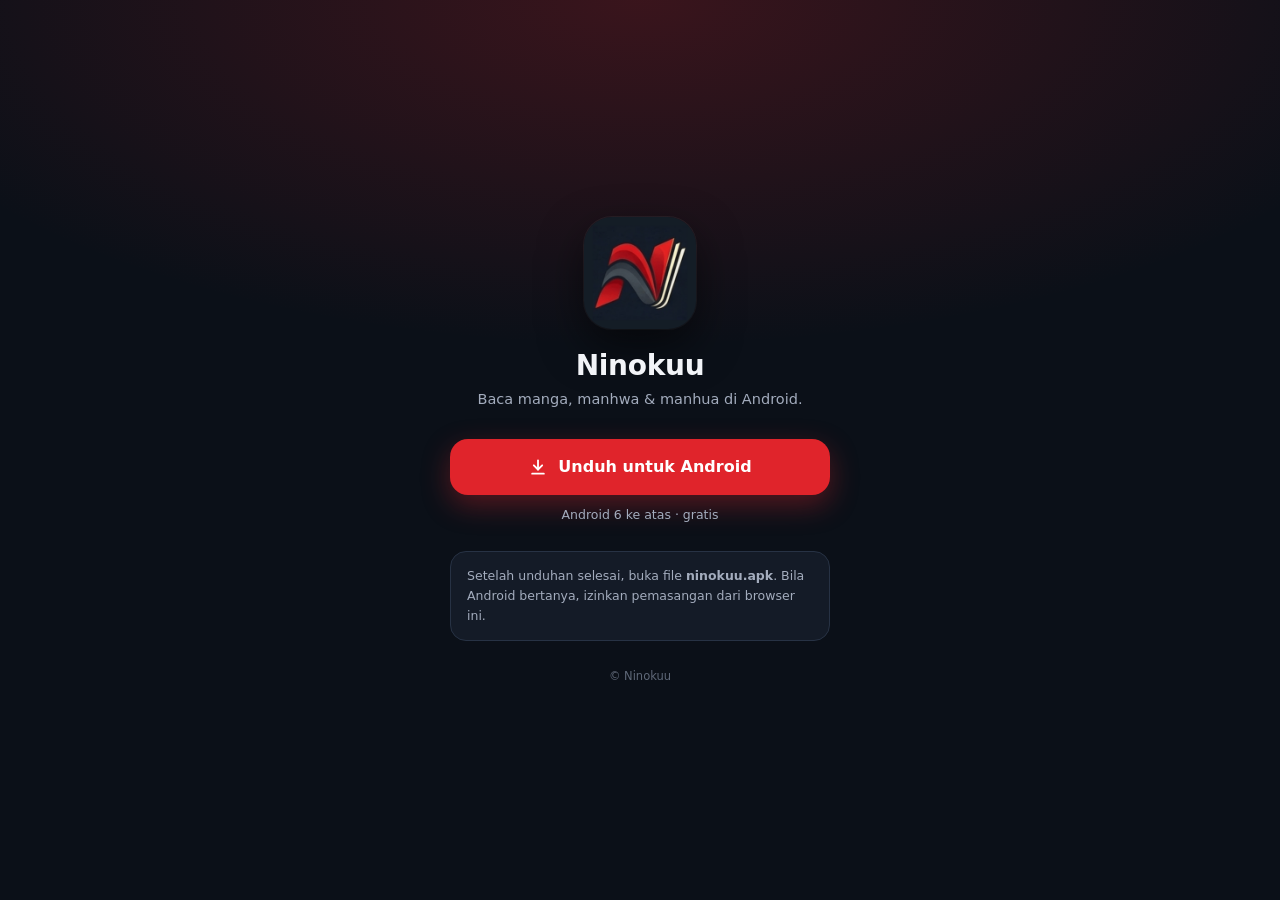
==== index.html @ 7bad00ee "Landing page ninokuu.site: ikon aplikasi & tombol unduh APK Co-Authored-By: Claude Opus 5.5 <noreply" ====
<!DOCTYPE html>
<html lang="id">
<head>
<meta charset="utf-8">
<meta name="viewport" content="width=device-width, initial-scale=1, viewport-fit=cover">
<title>Ninokuu · Baca manga, manhwa & manhua</title>
<meta name="description" content="Unduh aplikasi Android Ninokuu untuk membaca manga, manhwa, dan manhua.">
<meta name="theme-color" content="#0B1018">
<meta property="og:title" content="Ninokuu">
<meta property="og:description" content="Unduh aplikasi Android Ninokuu untuk membaca manga, manhwa, dan manhua.">
<meta property="og:image" content="https://ninokuu.site/icon.png">
<meta http-equiv="Content-Security-Policy" content="default-src 'self'; img-src 'self' data:; style-src 'self' 'unsafe-inline'; script-src 'self' 'unsafe-inline'; connect-src https://api.github.com">
<link rel="icon" href="favicon.png">
<style>
  :root { --bg: #0B1018; --s1: #141B27; --line: #273244; --tx: #F2F4F8; --mu: #A3ACBD; --red: #E0242B; }
  * { box-sizing: border-box; }
  html, body { margin: 0; min-height: 100%; background: var(--bg); color: var(--tx);
    font-family: "Plus Jakarta Sans", system-ui, -apple-system, "Segoe UI", Roboto, sans-serif; -webkit-font-smoothing: antialiased; }
  body { min-height: 100svh; display: flex; align-items: center; justify-content: center; padding: 32px 20px calc(32px + env(safe-area-inset-bottom));
    background: radial-gradient(90% 55% at 50% 0%, rgba(224, 36, 43, .22), transparent 70%), var(--bg); }
  main { width: 100%; max-width: 380px; display: flex; flex-direction: column; align-items: center; text-align: center; }
  .icon { width: 112px; height: 112px; border-radius: 28px; box-shadow: 0 18px 44px rgba(0, 0, 0, .55), 0 0 0 1px rgba(255, 255, 255, .06); }
  h1 { margin: 20px 0 6px; font-size: 28px; font-weight: 800; letter-spacing: -.01em; }
  .sub { margin: 0; color: var(--mu); font-size: 14.5px; line-height: 1.55; }
  .btn { margin-top: 28px; width: 100%; min-height: 56px; display: flex; align-items: center; justify-content: center; gap: 10px;
    border-radius: 18px; background: var(--red); color: #fff; font-size: 16px; font-weight: 800; text-decoration: none;
    box-shadow: 0 10px 28px rgba(224, 36, 43, .35); transition: transform .15s, opacity .2s; -webkit-tap-highlight-color: transparent; }
  .btn:active { transform: scale(.98); }
  .btn.busy { opacity: .6; pointer-events: none; }
  .meta { margin-top: 12px; min-height: 18px; color: var(--mu); font-size: 12.5px; }
  .note { margin-top: 26px; padding: 14px 16px; border-radius: 16px; background: var(--s1); border: 1px solid var(--line);
    color: var(--mu); font-size: 12.5px; line-height: 1.6; text-align: left; }
  footer { margin-top: 28px; color: #5F6878; font-size: 11.5px; }
</style>
</head>
<body>
<main>
  <img class="icon" src="icon.png" alt="Ikon aplikasi Ninokuu" width="112" height="112">
  <h1>Ninokuu</h1>
  <p class="sub">Baca manga, manhwa &amp; manhua di Android.</p>
  <a class="btn" id="dl" href="https://github.com/Rexxaply/NinoKuu-Manga/releases/download/apk-terbaru/ninokuu.apk" rel="noopener">
    <svg width="20" height="20" viewBox="0 0 24 24" fill="none" stroke="currentColor" stroke-width="2.2" stroke-linecap="round" stroke-linejoin="round" aria-hidden="true"><path d="M12 4v11"/><path d="m7 10 5 5 5-5"/><path d="M5 20h14"/></svg>
    <span id="dlt">Unduh untuk Android</span>
  </a>
  <div class="meta" id="meta">Android 6 ke atas · gratis</div>
  <div class="note">Setelah unduhan selesai, buka file <b>ninokuu.apk</b>. Bila Android bertanya, izinkan pemasangan dari browser ini.</div>
  <footer>© Ninokuu</footer>
</main>
<script>
  // satu ketukan = satu unduhan: tombol dikunci sebentar supaya tidak memicu unduhan berulang
  const btn = document.getElementById("dl"), txt = document.getElementById("dlt");
  btn.addEventListener("click", (e) => {
    if (btn.classList.contains("busy")) { e.preventDefault(); return; }
    btn.classList.add("busy"); txt.textContent = "Unduhan dimulai…";
    setTimeout(() => { btn.classList.remove("busy"); txt.textContent = "Unduh lagi"; }, 8000);
  });
  // versi & ukuran terbaru dari rilis GitHub (tanpa ini halaman tetap berfungsi)
  fetch("https://api.github.com/repos/Rexxaply/NinoKuu-Manga/releases/tags/apk-terbaru", { headers: { Accept: "application/vnd.github+json" } })
    .then((r) => (r.ok ? r.json() : null)).then((j) => {
      if (!j) return;
      const v = (String(j.name || "").match(/v(\d+\.\d+\.\d+)/) || [])[1];
      const a = (j.assets || []).find((x) => /\.apk$/i.test(x.name));
      const mb = a ? (a.size / 1048576).toFixed(1).replace(".", ",") + " MB" : "";
      document.getElementById("meta").textContent = [v && "Versi " + v, mb, "Android 6 ke atas"].filter(Boolean).join(" · ");
    }).catch(() => {});
</script>
</body>
</html>
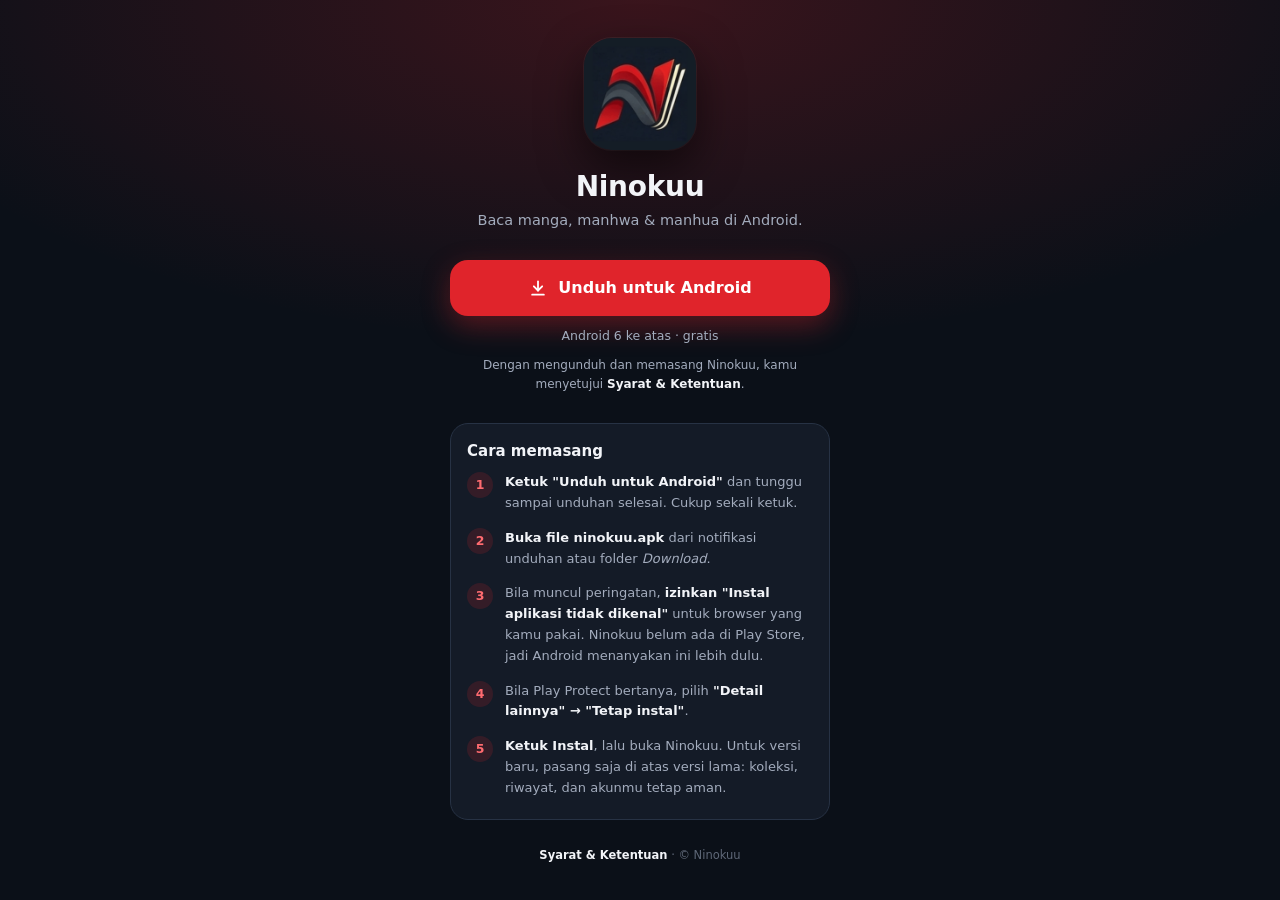
==== commit a12811d5: "Panduan memasang dan halaman Syarat & Ketentuan Co-Authored-By: Claude Opus 5.5 <noreply@anthropic.c" ====
--- a/index.html
+++ b/index.html
@@ -28,8 +28,15 @@
   .btn:active { transform: scale(.98); }
   .btn.busy { opacity: .6; pointer-events: none; }
   .meta { margin-top: 12px; min-height: 18px; color: var(--mu); font-size: 12.5px; }
-  .note { margin-top: 26px; padding: 14px 16px; border-radius: 16px; background: var(--s1); border: 1px solid var(--line);
-    color: var(--mu); font-size: 12.5px; line-height: 1.6; text-align: left; }
+  .agree { margin: 10px 0 0; color: var(--mu); font-size: 12px; line-height: 1.55; }
+  .agree a, footer a { color: var(--tx); font-weight: 700; text-decoration: none; }
+  .guide { margin-top: 30px; width: 100%; padding: 18px 16px 6px; border-radius: 18px; background: var(--s1); border: 1px solid var(--line); text-align: left; }
+  .guide h2 { margin: 0 0 12px; font-size: 15px; font-weight: 800; }
+  .guide ol { margin: 0; padding: 0; list-style: none; counter-reset: s; }
+  .guide li { counter-increment: s; position: relative; padding: 0 0 14px 38px; color: var(--mu); font-size: 13px; line-height: 1.6; }
+  .guide li::before { content: counter(s); position: absolute; left: 0; top: 0; width: 26px; height: 26px; border-radius: 50%;
+    display: grid; place-items: center; background: rgba(224, 36, 43, .16); color: #FF6B70; font-size: 12.5px; font-weight: 800; }
+  .guide li b { color: var(--tx); }
   footer { margin-top: 28px; color: #5F6878; font-size: 11.5px; }
 </style>
 </head>
@@ -43,8 +50,18 @@
     <span id="dlt">Unduh untuk Android</span>
   </a>
   <div class="meta" id="meta">Android 6 ke atas · gratis</div>
-  <div class="note">Setelah unduhan selesai, buka file <b>ninokuu.apk</b>. Bila Android bertanya, izinkan pemasangan dari browser ini.</div>
-  <footer>© Ninokuu</footer>
+  <p class="agree">Dengan mengunduh dan memasang Ninokuu, kamu menyetujui <a href="syarat/">Syarat &amp; Ketentuan</a>.</p>
+  <section class="guide" aria-labelledby="cara">
+    <h2 id="cara">Cara memasang</h2>
+    <ol>
+      <li><b>Ketuk "Unduh untuk Android"</b> dan tunggu sampai unduhan selesai. Cukup sekali ketuk.</li>
+      <li><b>Buka file ninokuu.apk</b> dari notifikasi unduhan atau folder <i>Download</i>.</li>
+      <li>Bila muncul peringatan, <b>izinkan "Instal aplikasi tidak dikenal"</b> untuk browser yang kamu pakai. Ninokuu belum ada di Play Store, jadi Android menanyakan ini lebih dulu.</li>
+      <li>Bila Play Protect bertanya, pilih <b>"Detail lainnya" → "Tetap instal"</b>.</li>
+      <li><b>Ketuk Instal</b>, lalu buka Ninokuu. Untuk versi baru, pasang saja di atas versi lama: koleksi, riwayat, dan akunmu tetap aman.</li>
+    </ol>
+  </section>
+  <footer><a href="syarat/">Syarat &amp; Ketentuan</a> · © Ninokuu</footer>
 </main>
 <script>
   // satu ketukan = satu unduhan: tombol dikunci sebentar supaya tidak memicu unduhan berulang
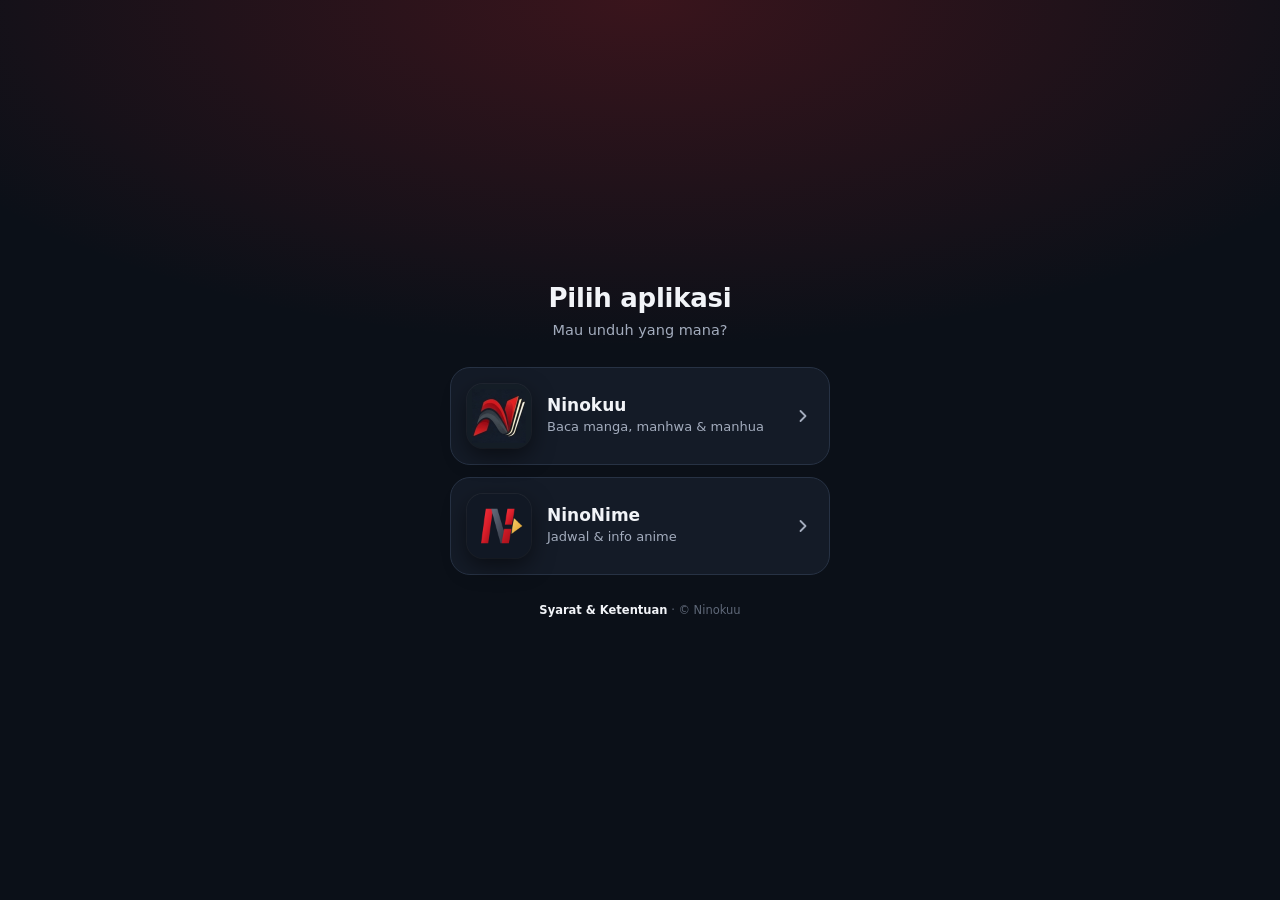
==== commit 62de3ef9: "Beranda jadi pemilih Ninokuu/NinoNime; unduhan Ninokuu pindah ke /ninokuu/; NinoNime punya halaman u" ====
--- a/index.html
+++ b/index.html
@@ -3,13 +3,13 @@
 <head>
 <meta charset="utf-8">
 <meta name="viewport" content="width=device-width, initial-scale=1, viewport-fit=cover">
-<title>Ninokuu · Baca manga, manhwa & manhua</title>
-<meta name="description" content="Unduh aplikasi Android Ninokuu untuk membaca manga, manhwa, dan manhua.">
+<title>Ninokuu · Pilih aplikasi</title>
+<meta name="description" content="Unduh aplikasi Android Ninokuu (manga, manhwa, manhua) atau NinoNime (jadwal &amp; info anime).">
 <meta name="theme-color" content="#0B1018">
-<meta property="og:title" content="Ninokuu">
-<meta property="og:description" content="Unduh aplikasi Android Ninokuu untuk membaca manga, manhwa, dan manhua.">
+<meta property="og:title" content="Ninokuu & NinoNime">
+<meta property="og:description" content="Pilih aplikasi yang ingin kamu unduh.">
 <meta property="og:image" content="https://ninokuu.site/icon.png">
-<meta http-equiv="Content-Security-Policy" content="default-src 'self'; img-src 'self' data:; style-src 'self' 'unsafe-inline'; script-src 'self' 'unsafe-inline'; connect-src https://api.github.com">
+<meta http-equiv="Content-Security-Policy" content="default-src 'self'; img-src 'self' data:; style-src 'self' 'unsafe-inline'">
 <link rel="icon" href="favicon.png">
 <style>
   :root { --bg: #0B1018; --s1: #141B27; --line: #273244; --tx: #F2F4F8; --mu: #A3ACBD; --red: #E0242B; }
@@ -18,68 +18,35 @@
     font-family: "Plus Jakarta Sans", system-ui, -apple-system, "Segoe UI", Roboto, sans-serif; -webkit-font-smoothing: antialiased; }
   body { min-height: 100svh; display: flex; align-items: center; justify-content: center; padding: 32px 20px calc(32px + env(safe-area-inset-bottom));
     background: radial-gradient(90% 55% at 50% 0%, rgba(224, 36, 43, .22), transparent 70%), var(--bg); }
-  main { width: 100%; max-width: 380px; display: flex; flex-direction: column; align-items: center; text-align: center; }
-  .icon { width: 112px; height: 112px; border-radius: 28px; box-shadow: 0 18px 44px rgba(0, 0, 0, .55), 0 0 0 1px rgba(255, 255, 255, .06); }
-  h1 { margin: 20px 0 6px; font-size: 28px; font-weight: 800; letter-spacing: -.01em; }
-  .sub { margin: 0; color: var(--mu); font-size: 14.5px; line-height: 1.55; }
-  .btn { margin-top: 28px; width: 100%; min-height: 56px; display: flex; align-items: center; justify-content: center; gap: 10px;
-    border-radius: 18px; background: var(--red); color: #fff; font-size: 16px; font-weight: 800; text-decoration: none;
-    box-shadow: 0 10px 28px rgba(224, 36, 43, .35); transition: transform .15s, opacity .2s; -webkit-tap-highlight-color: transparent; }
-  .btn:active { transform: scale(.98); }
-  .btn.busy { opacity: .6; pointer-events: none; }
-  .meta { margin-top: 12px; min-height: 18px; color: var(--mu); font-size: 12.5px; }
-  .agree { margin: 10px 0 0; color: var(--mu); font-size: 12px; line-height: 1.55; }
-  .agree a, footer a { color: var(--tx); font-weight: 700; text-decoration: none; }
-  .guide { margin-top: 30px; width: 100%; padding: 18px 16px 6px; border-radius: 18px; background: var(--s1); border: 1px solid var(--line); text-align: left; }
-  .guide h2 { margin: 0 0 12px; font-size: 15px; font-weight: 800; }
-  .guide ol { margin: 0; padding: 0; list-style: none; counter-reset: s; }
-  .guide li { counter-increment: s; position: relative; padding: 0 0 14px 38px; color: var(--mu); font-size: 13px; line-height: 1.6; }
-  .guide li::before { content: counter(s); position: absolute; left: 0; top: 0; width: 26px; height: 26px; border-radius: 50%;
-    display: grid; place-items: center; background: rgba(224, 36, 43, .16); color: #FF6B70; font-size: 12.5px; font-weight: 800; }
-  .guide li b { color: var(--tx); }
+  main { width: 100%; max-width: 380px; text-align: center; }
+  h1 { margin: 0 0 6px; font-size: 26px; font-weight: 800; letter-spacing: -.01em; }
+  .sub { margin: 0 0 26px; color: var(--mu); font-size: 14.5px; line-height: 1.55; }
+  .app { display: flex; align-items: center; gap: 16px; margin-top: 12px; padding: 16px; border-radius: 20px; text-align: left; text-decoration: none; color: var(--tx);
+    background: var(--s1); border: 1px solid var(--line); transition: transform .15s, border-color .2s; -webkit-tap-highlight-color: transparent; }
+  .app:active { transform: scale(.98); border-color: var(--red); }
+  .app img { width: 64px; height: 64px; border-radius: 16px; flex: none; box-shadow: 0 8px 22px rgba(0, 0, 0, .5), 0 0 0 1px rgba(255, 255, 255, .06); }
+  .app b { display: block; font-size: 17px; font-weight: 800; }
+  .app span { display: block; margin-top: 3px; color: var(--mu); font-size: 13px; line-height: 1.45; }
+  .app svg { margin-left: auto; flex: none; color: var(--mu); }
   footer { margin-top: 28px; color: #5F6878; font-size: 11.5px; }
+  footer a { color: var(--tx); font-weight: 700; text-decoration: none; }
 </style>
 </head>
 <body>
 <main>
-  <img class="icon" src="icon.png" alt="Ikon aplikasi Ninokuu" width="112" height="112">
-  <h1>Ninokuu</h1>
-  <p class="sub">Baca manga, manhwa &amp; manhua di Android.</p>
-  <a class="btn" id="dl" href="https://github.com/Rexxaply/NinoKuu-Manga/releases/download/apk-terbaru/ninokuu.apk" rel="noopener">
-    <svg width="20" height="20" viewBox="0 0 24 24" fill="none" stroke="currentColor" stroke-width="2.2" stroke-linecap="round" stroke-linejoin="round" aria-hidden="true"><path d="M12 4v11"/><path d="m7 10 5 5 5-5"/><path d="M5 20h14"/></svg>
-    <span id="dlt">Unduh untuk Android</span>
+  <h1>Pilih aplikasi</h1>
+  <p class="sub">Mau unduh yang mana?</p>
+  <a class="app" href="ninokuu/">
+    <img src="icon.png" alt="" width="64" height="64">
+    <div><b>Ninokuu</b><span>Baca manga, manhwa &amp; manhua</span></div>
+    <svg width="20" height="20" viewBox="0 0 24 24" fill="none" stroke="currentColor" stroke-width="2.2" stroke-linecap="round" stroke-linejoin="round" aria-hidden="true"><path d="m9 6 6 6-6 6"/></svg>
   </a>
-  <div class="meta" id="meta">Android 6 ke atas · gratis</div>
-  <p class="agree">Dengan mengunduh dan memasang Ninokuu, kamu menyetujui <a href="syarat/">Syarat &amp; Ketentuan</a>.</p>
-  <section class="guide" aria-labelledby="cara">
-    <h2 id="cara">Cara memasang</h2>
-    <ol>
-      <li><b>Ketuk "Unduh untuk Android"</b> dan tunggu sampai unduhan selesai. Cukup sekali ketuk.</li>
-      <li><b>Buka file ninokuu.apk</b> dari notifikasi unduhan atau folder <i>Download</i>.</li>
-      <li>Bila muncul peringatan, <b>izinkan "Instal aplikasi tidak dikenal"</b> untuk browser yang kamu pakai. Ninokuu belum ada di Play Store, jadi Android menanyakan ini lebih dulu.</li>
-      <li>Bila Play Protect bertanya, pilih <b>"Detail lainnya" → "Tetap instal"</b>.</li>
-      <li><b>Ketuk Instal</b>, lalu buka Ninokuu. Untuk versi baru, pasang saja di atas versi lama: koleksi, riwayat, dan akunmu tetap aman.</li>
-    </ol>
-  </section>
+  <a class="app" href="ninonime/">
+    <img src="ninonime/app/icons/icon-192.png" alt="" width="64" height="64">
+    <div><b>NinoNime</b><span>Jadwal &amp; info anime</span></div>
+    <svg width="20" height="20" viewBox="0 0 24 24" fill="none" stroke="currentColor" stroke-width="2.2" stroke-linecap="round" stroke-linejoin="round" aria-hidden="true"><path d="m9 6 6 6-6 6"/></svg>
+  </a>
   <footer><a href="syarat/">Syarat &amp; Ketentuan</a> · © Ninokuu</footer>
 </main>
-<script>
-  // satu ketukan = satu unduhan: tombol dikunci sebentar supaya tidak memicu unduhan berulang
-  const btn = document.getElementById("dl"), txt = document.getElementById("dlt");
-  btn.addEventListener("click", (e) => {
-    if (btn.classList.contains("busy")) { e.preventDefault(); return; }
-    btn.classList.add("busy"); txt.textContent = "Unduhan dimulai…";
-    setTimeout(() => { btn.classList.remove("busy"); txt.textContent = "Unduh lagi"; }, 8000);
-  });
-  // versi & ukuran terbaru dari rilis GitHub (tanpa ini halaman tetap berfungsi)
-  fetch("https://api.github.com/repos/Rexxaply/NinoKuu-Manga/releases/tags/apk-terbaru", { headers: { Accept: "application/vnd.github+json" } })
-    .then((r) => (r.ok ? r.json() : null)).then((j) => {
-      if (!j) return;
-      const v = (String(j.name || "").match(/v(\d+\.\d+\.\d+)/) || [])[1];
-      const a = (j.assets || []).find((x) => /\.apk$/i.test(x.name));
-      const mb = a ? (a.size / 1048576).toFixed(1).replace(".", ",") + " MB" : "";
-      document.getElementById("meta").textContent = [v && "Versi " + v, mb, "Android 6 ke atas"].filter(Boolean).join(" · ");
-    }).catch(() => {});
-</script>
 </body>
 </html>
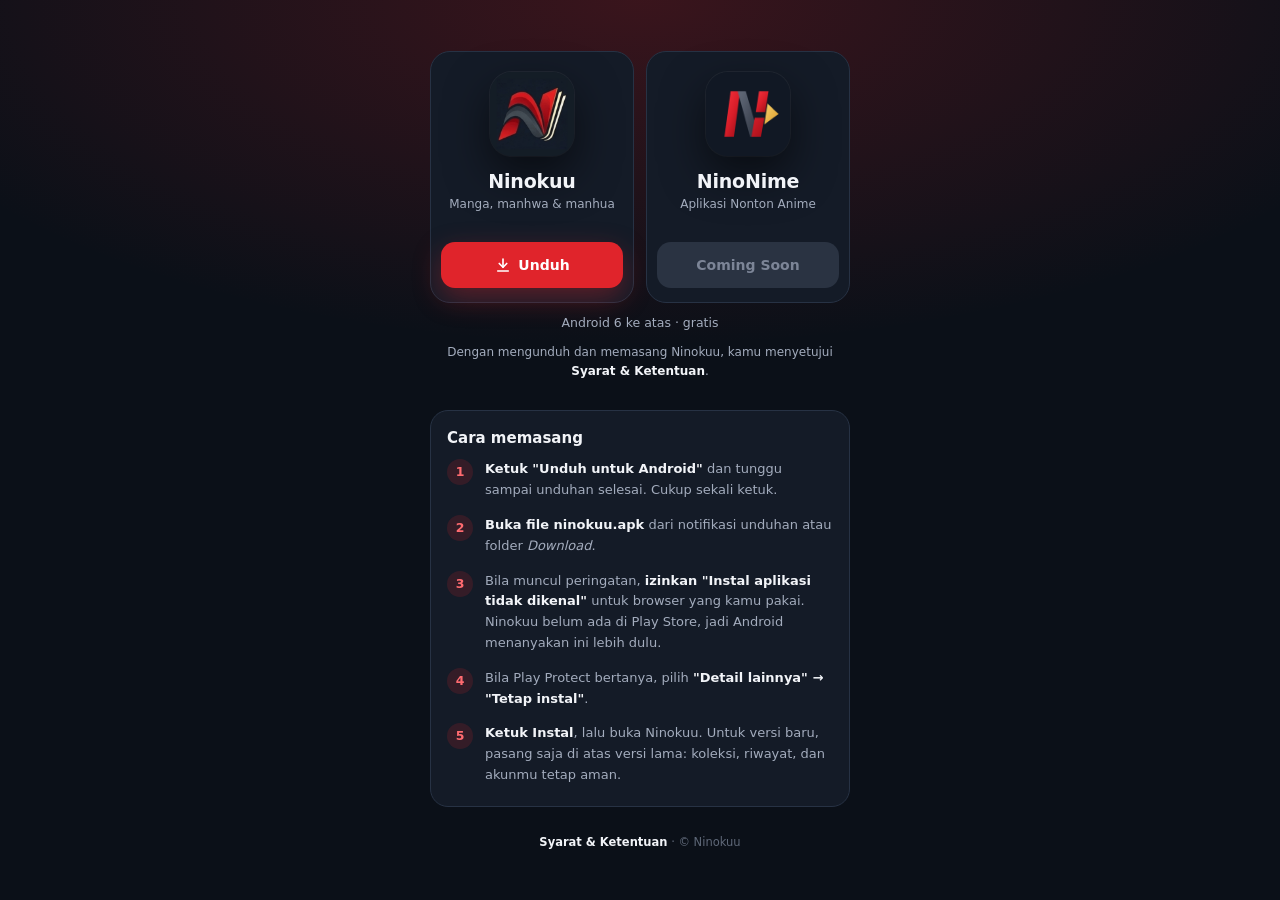
==== commit 2a516da3: "Beranda: dua tombol unduh bersebelahan, NinoNime Coming Soon; /ninokuu/ dihapus Co-Authored-By: Clau" ====
--- a/index.html
+++ b/index.html
@@ -3,13 +3,13 @@
 <head>
 <meta charset="utf-8">
 <meta name="viewport" content="width=device-width, initial-scale=1, viewport-fit=cover">
-<title>Ninokuu · Pilih aplikasi</title>
-<meta name="description" content="Unduh aplikasi Android Ninokuu (manga, manhwa, manhua) atau NinoNime (jadwal &amp; info anime).">
+<title>Ninokuu & NinoNime · Unduh aplikasi</title>
+<meta name="description" content="Unduh aplikasi Android Ninokuu (manga, manhwa, manhua). NinoNime (aplikasi nonton anime) segera hadir.">
 <meta name="theme-color" content="#0B1018">
-<meta property="og:title" content="Ninokuu & NinoNime">
-<meta property="og:description" content="Pilih aplikasi yang ingin kamu unduh.">
+<meta property="og:title" content="Ninokuu">
+<meta property="og:description" content="Unduh aplikasi Android Ninokuu untuk membaca manga, manhwa, dan manhua.">
 <meta property="og:image" content="https://ninokuu.site/icon.png">
-<meta http-equiv="Content-Security-Policy" content="default-src 'self'; img-src 'self' data:; style-src 'self' 'unsafe-inline'">
+<meta http-equiv="Content-Security-Policy" content="default-src 'self'; img-src 'self' data:; style-src 'self' 'unsafe-inline'; script-src 'self' 'unsafe-inline'; connect-src https://api.github.com">
 <link rel="icon" href="favicon.png">
 <style>
   :root { --bg: #0B1018; --s1: #141B27; --line: #273244; --tx: #F2F4F8; --mu: #A3ACBD; --red: #E0242B; }
@@ -18,35 +18,86 @@
     font-family: "Plus Jakarta Sans", system-ui, -apple-system, "Segoe UI", Roboto, sans-serif; -webkit-font-smoothing: antialiased; }
   body { min-height: 100svh; display: flex; align-items: center; justify-content: center; padding: 32px 20px calc(32px + env(safe-area-inset-bottom));
     background: radial-gradient(90% 55% at 50% 0%, rgba(224, 36, 43, .22), transparent 70%), var(--bg); }
-  main { width: 100%; max-width: 380px; text-align: center; }
-  h1 { margin: 0 0 6px; font-size: 26px; font-weight: 800; letter-spacing: -.01em; }
-  .sub { margin: 0 0 26px; color: var(--mu); font-size: 14.5px; line-height: 1.55; }
-  .app { display: flex; align-items: center; gap: 16px; margin-top: 12px; padding: 16px; border-radius: 20px; text-align: left; text-decoration: none; color: var(--tx);
-    background: var(--s1); border: 1px solid var(--line); transition: transform .15s, border-color .2s; -webkit-tap-highlight-color: transparent; }
-  .app:active { transform: scale(.98); border-color: var(--red); }
-  .app img { width: 64px; height: 64px; border-radius: 16px; flex: none; box-shadow: 0 8px 22px rgba(0, 0, 0, .5), 0 0 0 1px rgba(255, 255, 255, .06); }
-  .app b { display: block; font-size: 17px; font-weight: 800; }
-  .app span { display: block; margin-top: 3px; color: var(--mu); font-size: 13px; line-height: 1.45; }
-  .app svg { margin-left: auto; flex: none; color: var(--mu); }
+  main { width: 100%; max-width: 380px; display: flex; flex-direction: column; align-items: center; text-align: center; }
+  .icon { width: 112px; height: 112px; border-radius: 28px; box-shadow: 0 18px 44px rgba(0, 0, 0, .55), 0 0 0 1px rgba(255, 255, 255, .06); }
+  h1 { margin: 20px 0 6px; font-size: 28px; font-weight: 800; letter-spacing: -.01em; }
+  .sub { margin: 0; color: var(--mu); font-size: 14.5px; line-height: 1.55; }
+  .btn { margin-top: 28px; width: 100%; min-height: 56px; display: flex; align-items: center; justify-content: center; gap: 10px;
+    border-radius: 18px; background: var(--red); color: #fff; font-size: 16px; font-weight: 800; text-decoration: none;
+    box-shadow: 0 10px 28px rgba(224, 36, 43, .35); transition: transform .15s, opacity .2s; -webkit-tap-highlight-color: transparent; }
+  .btn:active { transform: scale(.98); }
+  .btn.busy { opacity: .6; pointer-events: none; }
+  .meta { margin-top: 12px; min-height: 18px; color: var(--mu); font-size: 12.5px; }
+  .agree { margin: 10px 0 0; color: var(--mu); font-size: 12px; line-height: 1.55; }
+  .agree a, footer a { color: var(--tx); font-weight: 700; text-decoration: none; }
+  .guide { margin-top: 30px; width: 100%; padding: 18px 16px 6px; border-radius: 18px; background: var(--s1); border: 1px solid var(--line); text-align: left; }
+  .guide h2 { margin: 0 0 12px; font-size: 15px; font-weight: 800; }
+  .guide ol { margin: 0; padding: 0; list-style: none; counter-reset: s; }
+  .guide li { counter-increment: s; position: relative; padding: 0 0 14px 38px; color: var(--mu); font-size: 13px; line-height: 1.6; }
+  .guide li::before { content: counter(s); position: absolute; left: 0; top: 0; width: 26px; height: 26px; border-radius: 50%;
+    display: grid; place-items: center; background: rgba(224, 36, 43, .16); color: #FF6B70; font-size: 12.5px; font-weight: 800; }
+  .guide li b { color: var(--tx); }
   footer { margin-top: 28px; color: #5F6878; font-size: 11.5px; }
-  footer a { color: var(--tx); font-weight: 700; text-decoration: none; }
+  .apps { display: grid; grid-template-columns: 1fr 1fr; gap: 12px; width: 100%; }
+  .app { display: flex; flex-direction: column; align-items: center; padding: 20px 10px 14px; border-radius: 20px; background: var(--s1); border: 1px solid var(--line); }
+  .app .icon { width: 84px; height: 84px; border-radius: 22px; }
+  .app h1 { margin: 14px 0 4px; font-size: 19px; }
+  .app .sub { font-size: 12px; line-height: 1.4; min-height: 34px; }
+  .app .btn { margin-top: 12px; min-height: 46px; border-radius: 14px; font-size: 14px; gap: 6px; }
+  .btn.soon { background: #2A3342; color: #7C8597; box-shadow: none; cursor: not-allowed; pointer-events: none; user-select: none; }
+  main { max-width: 420px; }
 </style>
 </head>
 <body>
 <main>
-  <h1>Pilih aplikasi</h1>
-  <p class="sub">Mau unduh yang mana?</p>
-  <a class="app" href="ninokuu/">
-    <img src="icon.png" alt="" width="64" height="64">
-    <div><b>Ninokuu</b><span>Baca manga, manhwa &amp; manhua</span></div>
-    <svg width="20" height="20" viewBox="0 0 24 24" fill="none" stroke="currentColor" stroke-width="2.2" stroke-linecap="round" stroke-linejoin="round" aria-hidden="true"><path d="m9 6 6 6-6 6"/></svg>
-  </a>
-  <a class="app" href="ninonime/">
-    <img src="ninonime/app/icons/icon-192.png" alt="" width="64" height="64">
-    <div><b>NinoNime</b><span>Jadwal &amp; info anime</span></div>
-    <svg width="20" height="20" viewBox="0 0 24 24" fill="none" stroke="currentColor" stroke-width="2.2" stroke-linecap="round" stroke-linejoin="round" aria-hidden="true"><path d="m9 6 6 6-6 6"/></svg>
-  </a>
+  <div class="apps">
+    <div class="app">
+      <img class="icon" src="icon.png" alt="Ikon aplikasi Ninokuu" width="96" height="96">
+      <h1>Ninokuu</h1>
+      <p class="sub">Manga, manhwa &amp; manhua</p>
+      <a class="btn" id="dl" href="https://github.com/Rexxaply/NinoKuu-Manga/releases/download/apk-terbaru/ninokuu.apk" rel="noopener">
+        <svg width="18" height="18" viewBox="0 0 24 24" fill="none" stroke="currentColor" stroke-width="2.2" stroke-linecap="round" stroke-linejoin="round" aria-hidden="true"><path d="M12 4v11"/><path d="m7 10 5 5 5-5"/><path d="M5 20h14"/></svg>
+        <span id="dlt">Unduh</span>
+      </a>
+    </div>
+    <div class="app">
+      <img class="icon" src="ninonime/app/icons/icon-192.png" alt="Ikon aplikasi NinoNime" width="96" height="96">
+      <h1>NinoNime</h1>
+      <p class="sub">Aplikasi Nonton Anime</p>
+      <span class="btn soon" aria-disabled="true">Coming Soon</span>
+    </div>
+  </div>
+  <div class="meta" id="meta">Android 6 ke atas · gratis</div>
+  <p class="agree">Dengan mengunduh dan memasang Ninokuu, kamu menyetujui <a href="syarat/">Syarat &amp; Ketentuan</a>.</p>
+  <section class="guide" aria-labelledby="cara">
+    <h2 id="cara">Cara memasang</h2>
+    <ol>
+      <li><b>Ketuk "Unduh untuk Android"</b> dan tunggu sampai unduhan selesai. Cukup sekali ketuk.</li>
+      <li><b>Buka file ninokuu.apk</b> dari notifikasi unduhan atau folder <i>Download</i>.</li>
+      <li>Bila muncul peringatan, <b>izinkan "Instal aplikasi tidak dikenal"</b> untuk browser yang kamu pakai. Ninokuu belum ada di Play Store, jadi Android menanyakan ini lebih dulu.</li>
+      <li>Bila Play Protect bertanya, pilih <b>"Detail lainnya" → "Tetap instal"</b>.</li>
+      <li><b>Ketuk Instal</b>, lalu buka Ninokuu. Untuk versi baru, pasang saja di atas versi lama: koleksi, riwayat, dan akunmu tetap aman.</li>
+    </ol>
+  </section>
   <footer><a href="syarat/">Syarat &amp; Ketentuan</a> · © Ninokuu</footer>
 </main>
+<script>
+  // satu ketukan = satu unduhan: tombol dikunci sebentar supaya tidak memicu unduhan berulang
+  const btn = document.getElementById("dl"), txt = document.getElementById("dlt");
+  btn.addEventListener("click", (e) => {
+    if (btn.classList.contains("busy")) { e.preventDefault(); return; }
+    btn.classList.add("busy"); txt.textContent = "Unduhan dimulai…";
+    setTimeout(() => { btn.classList.remove("busy"); txt.textContent = "Unduh lagi"; }, 8000);
+  });
+  // versi & ukuran terbaru dari rilis GitHub (tanpa ini halaman tetap berfungsi)
+  fetch("https://api.github.com/repos/Rexxaply/NinoKuu-Manga/releases/tags/apk-terbaru", { headers: { Accept: "application/vnd.github+json" } })
+    .then((r) => (r.ok ? r.json() : null)).then((j) => {
+      if (!j) return;
+      const v = (String(j.name || "").match(/v(\d+\.\d+\.\d+)/) || [])[1];
+      const a = (j.assets || []).find((x) => /\.apk$/i.test(x.name));
+      const mb = a ? (a.size / 1048576).toFixed(1).replace(".", ",") + " MB" : "";
+      document.getElementById("meta").textContent = [v && "Versi " + v, mb, "Android 6 ke atas"].filter(Boolean).join(" · ");
+    }).catch(() => {});
+</script>
 </body>
 </html>
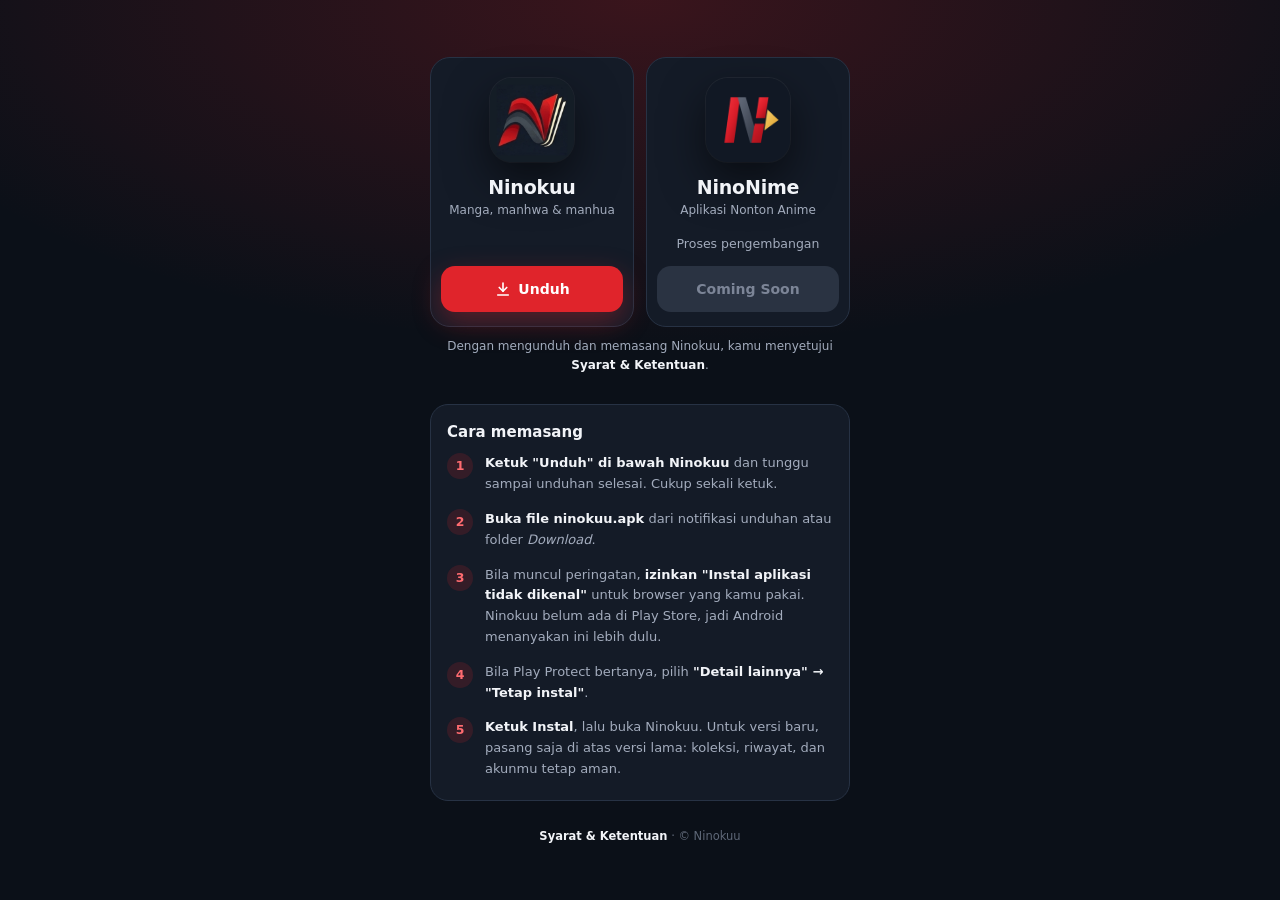
==== commit bde13990: "Beranda: versi dan ukuran di bawah logo masing-masing; NinoNime: Proses pengembangan Co-Authored-By:" ====
--- a/index.html
+++ b/index.html
@@ -27,7 +27,7 @@
     box-shadow: 0 10px 28px rgba(224, 36, 43, .35); transition: transform .15s, opacity .2s; -webkit-tap-highlight-color: transparent; }
   .btn:active { transform: scale(.98); }
   .btn.busy { opacity: .6; pointer-events: none; }
-  .meta { margin-top: 12px; min-height: 18px; color: var(--mu); font-size: 12.5px; }
+  .meta { margin-top: 0; min-height: 18px; text-align: center; color: var(--mu); font-size: 12.5px; }
   .agree { margin: 10px 0 0; color: var(--mu); font-size: 12px; line-height: 1.55; }
   .agree a, footer a { color: var(--tx); font-weight: 700; text-decoration: none; }
   .guide { margin-top: 30px; width: 100%; padding: 18px 16px 6px; border-radius: 18px; background: var(--s1); border: 1px solid var(--line); text-align: left; }
@@ -55,6 +55,7 @@
       <img class="icon" src="icon.png" alt="Ikon aplikasi Ninokuu" width="96" height="96">
       <h1>Ninokuu</h1>
       <p class="sub">Manga, manhwa &amp; manhua</p>
+      <div class="meta" id="meta">&nbsp;</div>
       <a class="btn" id="dl" href="https://github.com/Rexxaply/NinoKuu-Manga/releases/download/apk-terbaru/ninokuu.apk" rel="noopener">
         <svg width="18" height="18" viewBox="0 0 24 24" fill="none" stroke="currentColor" stroke-width="2.2" stroke-linecap="round" stroke-linejoin="round" aria-hidden="true"><path d="M12 4v11"/><path d="m7 10 5 5 5-5"/><path d="M5 20h14"/></svg>
         <span id="dlt">Unduh</span>
@@ -64,15 +65,15 @@
       <img class="icon" src="ninonime/app/icons/icon-192.png" alt="Ikon aplikasi NinoNime" width="96" height="96">
       <h1>NinoNime</h1>
       <p class="sub">Aplikasi Nonton Anime</p>
+      <div class="meta">Proses pengembangan</div>
       <span class="btn soon" aria-disabled="true">Coming Soon</span>
     </div>
   </div>
-  <div class="meta" id="meta">Android 6 ke atas · gratis</div>
   <p class="agree">Dengan mengunduh dan memasang Ninokuu, kamu menyetujui <a href="syarat/">Syarat &amp; Ketentuan</a>.</p>
   <section class="guide" aria-labelledby="cara">
     <h2 id="cara">Cara memasang</h2>
     <ol>
-      <li><b>Ketuk "Unduh untuk Android"</b> dan tunggu sampai unduhan selesai. Cukup sekali ketuk.</li>
+      <li><b>Ketuk "Unduh" di bawah Ninokuu</b> dan tunggu sampai unduhan selesai. Cukup sekali ketuk.</li>
       <li><b>Buka file ninokuu.apk</b> dari notifikasi unduhan atau folder <i>Download</i>.</li>
       <li>Bila muncul peringatan, <b>izinkan "Instal aplikasi tidak dikenal"</b> untuk browser yang kamu pakai. Ninokuu belum ada di Play Store, jadi Android menanyakan ini lebih dulu.</li>
       <li>Bila Play Protect bertanya, pilih <b>"Detail lainnya" → "Tetap instal"</b>.</li>
@@ -96,7 +97,7 @@
       const v = (String(j.name || "").match(/v(\d+\.\d+\.\d+)/) || [])[1];
       const a = (j.assets || []).find((x) => /\.apk$/i.test(x.name));
       const mb = a ? (a.size / 1048576).toFixed(1).replace(".", ",") + " MB" : "";
-      document.getElementById("meta").textContent = [v && "Versi " + v, mb, "Android 6 ke atas"].filter(Boolean).join(" · ");
+      document.getElementById("meta").textContent = [v && "Versi " + v, mb].filter(Boolean).join(" · ");
     }).catch(() => {});
 </script>
 </body>
